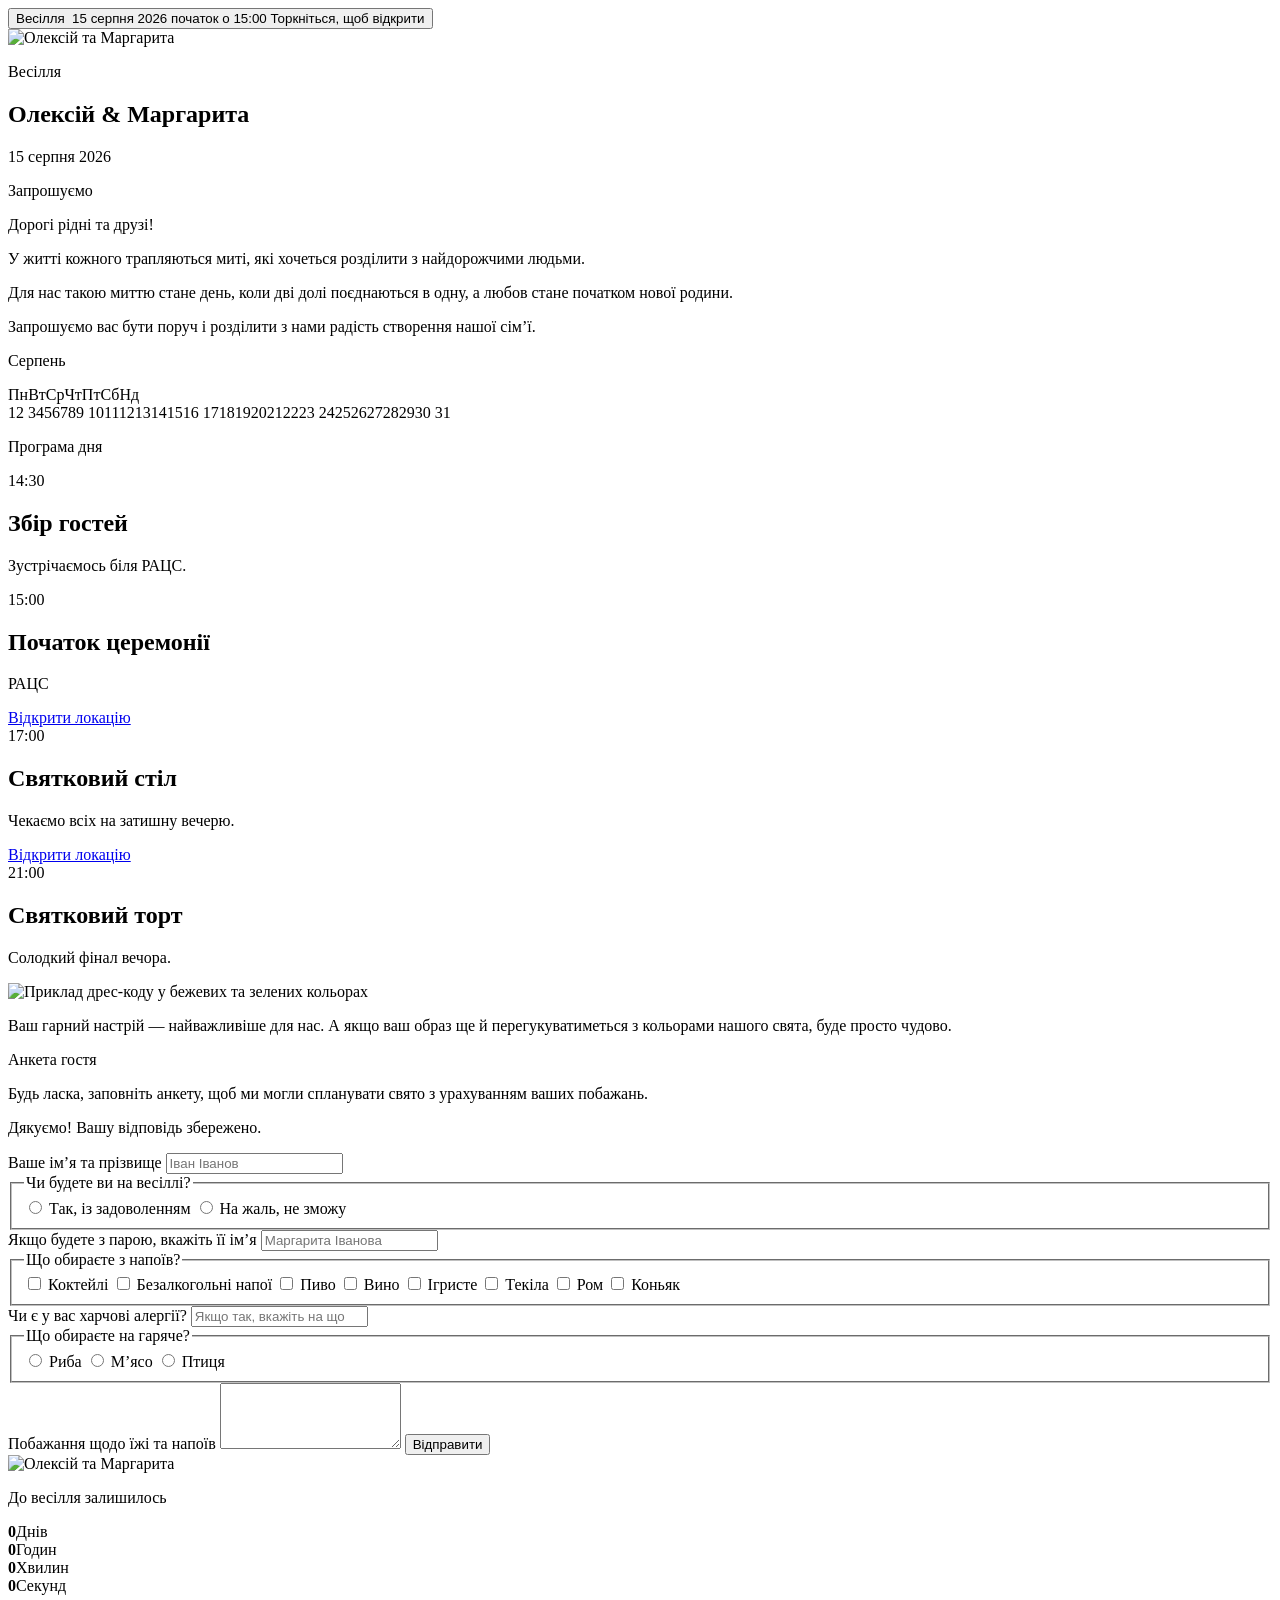
==== src/main/resources/templates/index.html @ 3e517e5e "Add wedding frames around photos" ====
<!DOCTYPE html>
<html lang="uk" xmlns:th="http://www.thymeleaf.org">
<head>
    <meta charset="UTF-8">
    <meta name="viewport" content="width=device-width, initial-scale=1.0">
    <title>Запрошення на весілля</title>
    <link rel="stylesheet" href="/css/style.css?v=20260625-10">
    <script src="/js/invitation.js?v=20260625-10" defer></script>
</head>
<body>
<main class="invitation">
    <div class="petals" aria-hidden="true">
        <span></span><span></span><span></span><span></span><span></span><span></span>
    </div>

    <section class="cover is-closed" id="cover" aria-label="Відкрити запрошення">
        <button class="cover-card" type="button" id="openInvitation">
            <span class="cover-frame" aria-hidden="true"></span>
            <span class="rings" aria-hidden="true"></span>
            <span class="cover-small">Весілля</span>
            <span class="cover-names" aria-label="Олексій і Маргарита">
                <img src="/images/cover-names-script.png?v=20260625-8" alt="">
            </span>
            <span class="cover-date">15 серпня 2026</span>
            <span class="cover-place">початок о 15:00</span>
            <span class="cover-action">Торкніться, щоб відкрити</span>
        </button>
    </section>

    <section class="screen intro" id="intro">
        <div class="photo-frame">
            <img src="/images/couple-main.jpg?v=20260625-9" alt="Олексій та Маргарита">
        </div>
        <p class="section-label">Весілля</p>
        <h1>Олексій &amp; Маргарита</h1>
        <p class="wedding-date">15 серпня 2026</p>
    </section>

    <section class="screen story">
        <p class="section-label">Запрошуємо</p>
        <div class="text-block">
            <p>Дорогі рідні та друзі!</p>
            <p>У житті кожного трапляються миті, які хочеться розділити з найдорожчими людьми.</p>
            <p>Для нас такою миттю стане день, коли дві долі поєднаються в одну, а любов стане початком нової родини.</p>
            <p>Запрошуємо вас бути поруч і розділити з нами радість створення нашої сім’ї.</p>
        </div>

        <div class="calendar" aria-label="Календар серпня 2026">
            <p>Серпень</p>
            <div class="calendar-grid calendar-weekdays">
                <span>Пн</span><span>Вт</span><span>Ср</span><span>Чт</span><span>Пт</span><span>Сб</span><span>Нд</span>
            </div>
            <div class="calendar-grid">
                <span></span><span></span><span></span><span></span><span></span><span>1</span><span>2</span>
                <span>3</span><span>4</span><span>5</span><span>6</span><span>7</span><span>8</span><span>9</span>
                <span>10</span><span>11</span><span>12</span><span>13</span><span>14</span><span class="heart-mark">15</span><span>16</span>
                <span>17</span><span>18</span><span>19</span><span>20</span><span>21</span><span>22</span><span>23</span>
                <span>24</span><span>25</span><span>26</span><span>27</span><span>28</span><span>29</span><span>30</span>
                <span>31</span>
            </div>
        </div>
    </section>

    <section class="screen program">
        <p class="section-label">Програма дня</p>
        <div class="timeline">
            <article>
                <time>14:30</time>
                <div>
                    <h2>Збір гостей</h2>
                    <p>Зустрічаємось біля РАЦС.</p>
                </div>
            </article>
            <article>
                <time>15:00</time>
                <div>
                    <h2>Початок церемонії</h2>
                    <p>РАЦС</p>
                    <a class="map-link" href="https://maps.app.goo.gl/A94mpvWgtPYndCmUA?g_st=it" target="_blank" rel="noopener">Відкрити локацію</a>
                </div>
            </article>
            <article>
                <time>17:00</time>
                <div>
                    <h2>Святковий стіл</h2>
                    <p>Чекаємо всіх на затишну вечерю.</p>
                    <a class="map-link" href="https://maps.app.goo.gl/Z5cfLzjxAruTfq9T6?g_st=it" target="_blank" rel="noopener">Відкрити локацію</a>
                </div>
            </article>
            <article>
                <time>21:00</time>
                <div>
                    <h2>Святковий торт</h2>
                    <p>Солодкий фінал вечора.</p>
                </div>
            </article>
        </div>
    </section>

    <section class="screen dress-code">
        <img src="/images/dress-code.png" alt="Приклад дрес-коду у бежевих та зелених кольорах">
        <p class="dress-text">Ваш гарний настрій — найважливіше для нас. А якщо ваш образ ще й перегукуватиметься з кольорами нашого свята, буде просто чудово.</p>
    </section>

    <section class="screen rsvp" id="rsvp">
        <p class="section-label">Анкета гостя</p>
        <p class="form-note">Будь ласка, заповніть анкету, щоб ми могли спланувати свято з урахуванням ваших побажань.</p>

        <p class="success" th:if="${sent}">Дякуємо! Вашу відповідь збережено.</p>
        <p class="success form-success" hidden>Дякуємо! Вашу відповідь збережено.</p>

        <form method="post" action="/rsvp">
            <label>
                Ваше ім’я та прізвище
                <input name="fullName" type="text" placeholder="Іван Іванов" required>
            </label>

            <fieldset>
                <legend>Чи будете ви на весіллі?</legend>
                <label><input type="radio" name="attendance" value="Так, із задоволенням" required> Так, із задоволенням</label>
                <label><input type="radio" name="attendance" value="На жаль, не зможу"> На жаль, не зможу</label>
            </fieldset>

            <label>
                Якщо будете з парою, вкажіть її ім’я
                <input name="partnerName" type="text" placeholder="Маргарита Іванова">
            </label>

            <fieldset>
                <legend>Що обираєте з напоїв?</legend>
                <label><input type="checkbox" name="drinks" value="Коктейлі"> Коктейлі</label>
                <label><input type="checkbox" name="drinks" value="Безалкогольні напої"> Безалкогольні напої</label>
                <label><input type="checkbox" name="drinks" value="Пиво"> Пиво</label>
                <label><input type="checkbox" name="drinks" value="Вино"> Вино</label>
                <label><input type="checkbox" name="drinks" value="Ігристе"> Ігристе</label>
                <label><input type="checkbox" name="drinks" value="Текіла"> Текіла</label>
                <label><input type="checkbox" name="drinks" value="Ром"> Ром</label>
                <label><input type="checkbox" name="drinks" value="Коньяк"> Коньяк</label>
            </fieldset>

            <label>
                Чи є у вас харчові алергії?
                <input name="allergy" type="text" placeholder="Якщо так, вкажіть на що">
            </label>

            <fieldset>
                <legend>Що обираєте на гаряче?</legend>
                <label><input type="radio" name="meal" value="Риба"> Риба</label>
                <label><input type="radio" name="meal" value="М’ясо"> М’ясо</label>
                <label><input type="radio" name="meal" value="Птиця"> Птиця</label>
            </fieldset>

            <label>
                Побажання щодо їжі та напоїв
                <textarea name="wishes" rows="4"></textarea>
            </label>

            <button type="submit">Відправити</button>
        </form>
    </section>

    <section class="screen countdown" id="countdown">
        <div class="photo-frame small">
            <img src="/images/couple-countdown.jpg?v=20260625-9" alt="Олексій та Маргарита">
        </div>
        <p class="section-label">До весілля залишилось</p>
        <div class="countdown-grid" data-countdown="2026-08-15T15:00:00+03:00">
            <div><strong data-days>0</strong><span>Днів</span></div>
            <div><strong data-hours>0</strong><span>Годин</span></div>
            <div><strong data-minutes>0</strong><span>Хвилин</span></div>
            <div><strong data-seconds>0</strong><span>Секунд</span></div>
        </div>
    </section>
</main>
</body>
</html>
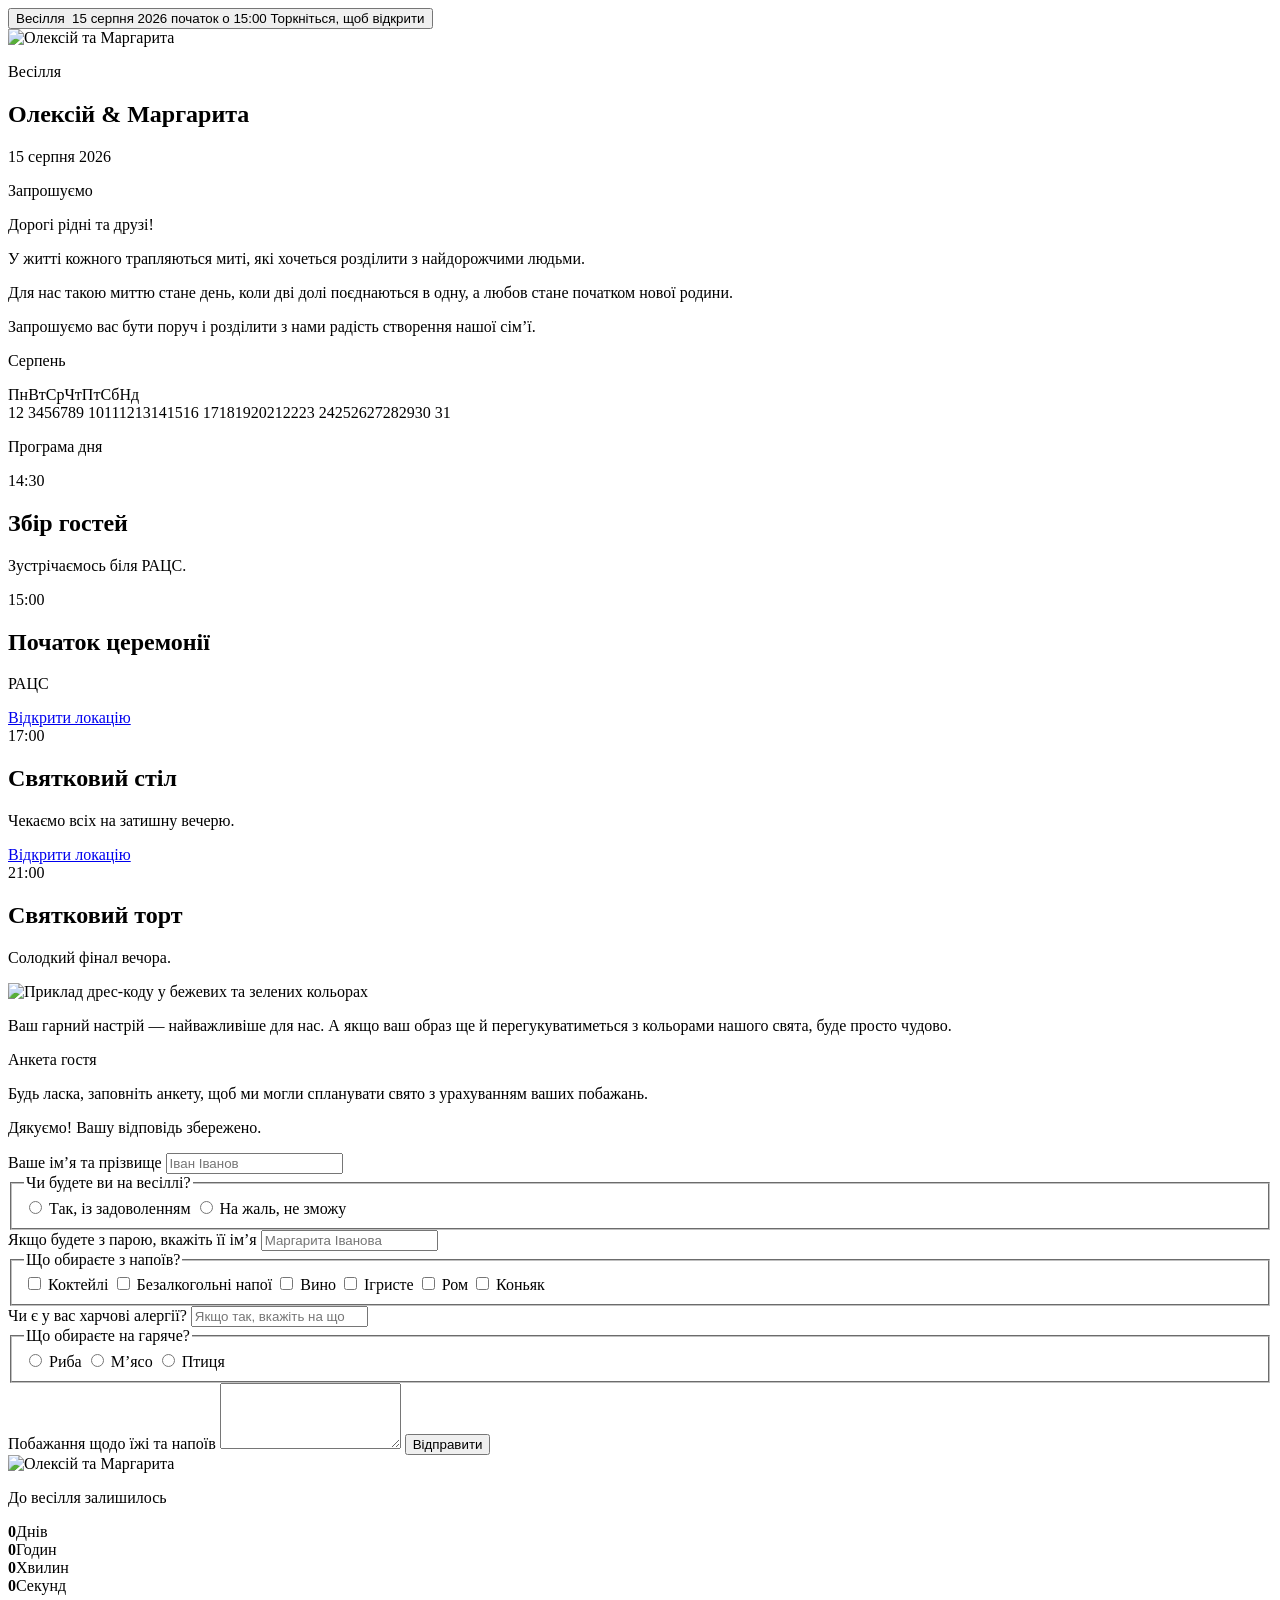
==== commit c9ee2a2a: "Refine frame and RSVP options" ====
--- a/src/main/resources/templates/index.html
+++ b/src/main/resources/templates/index.html
@@ -4,8 +4,8 @@
     <meta charset="UTF-8">
     <meta name="viewport" content="width=device-width, initial-scale=1.0">
     <title>Запрошення на весілля</title>
-    <link rel="stylesheet" href="/css/style.css?v=20260625-10">
-    <script src="/js/invitation.js?v=20260625-10" defer></script>
+    <link rel="stylesheet" href="/css/style.css?v=20260626-1">
+    <script src="/js/invitation.js?v=20260626-1" defer></script>
 </head>
 <body>
 <main class="invitation">
@@ -130,10 +130,8 @@
                 <legend>Що обираєте з напоїв?</legend>
                 <label><input type="checkbox" name="drinks" value="Коктейлі"> Коктейлі</label>
                 <label><input type="checkbox" name="drinks" value="Безалкогольні напої"> Безалкогольні напої</label>
-                <label><input type="checkbox" name="drinks" value="Пиво"> Пиво</label>
                 <label><input type="checkbox" name="drinks" value="Вино"> Вино</label>
                 <label><input type="checkbox" name="drinks" value="Ігристе"> Ігристе</label>
-                <label><input type="checkbox" name="drinks" value="Текіла"> Текіла</label>
                 <label><input type="checkbox" name="drinks" value="Ром"> Ром</label>
                 <label><input type="checkbox" name="drinks" value="Коньяк"> Коньяк</label>
             </fieldset>
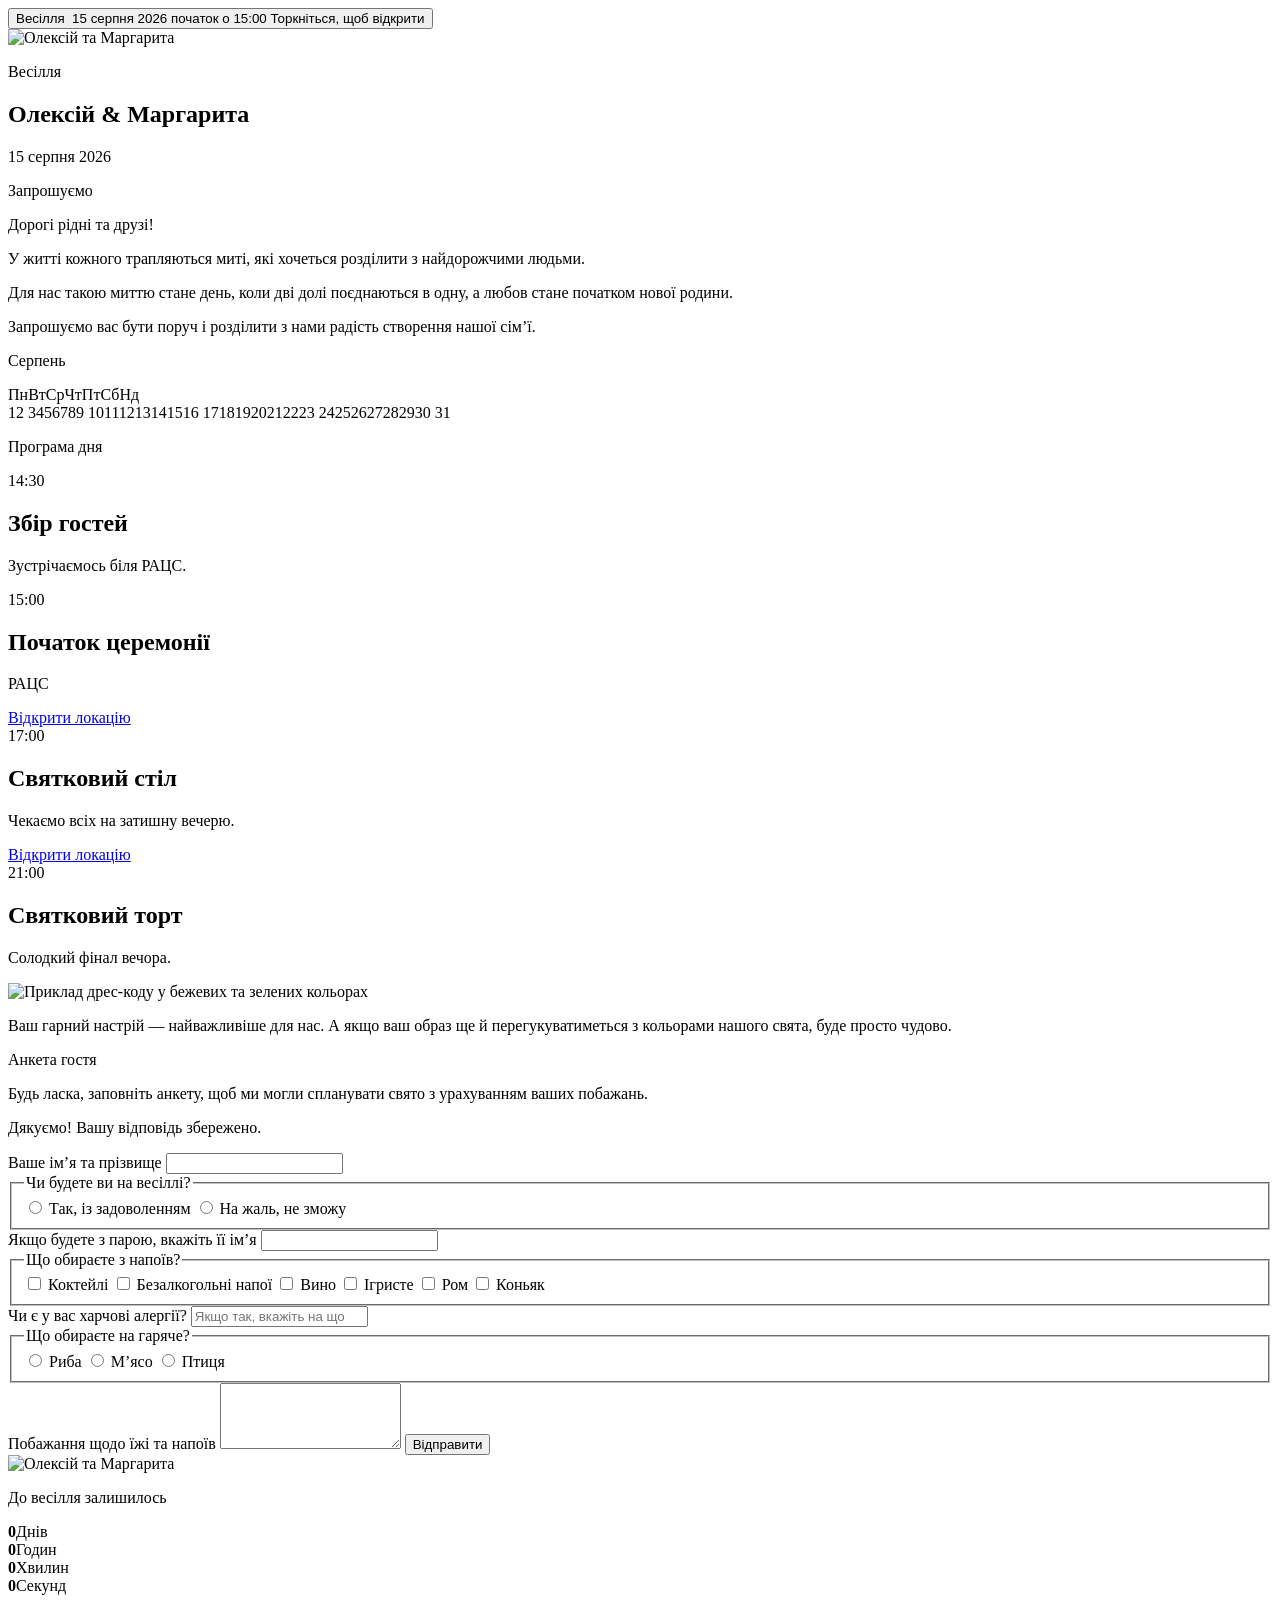
==== commit 9af89ef4: "Remove RSVP name placeholders" ====
--- a/src/main/resources/templates/index.html
+++ b/src/main/resources/templates/index.html
@@ -4,8 +4,8 @@
     <meta charset="UTF-8">
     <meta name="viewport" content="width=device-width, initial-scale=1.0">
     <title>Запрошення на весілля</title>
-    <link rel="stylesheet" href="/css/style.css?v=20260626-1">
-    <script src="/js/invitation.js?v=20260626-1" defer></script>
+    <link rel="stylesheet" href="/css/style.css?v=20260626-3">
+    <script src="/js/invitation.js?v=20260626-3" defer></script>
 </head>
 <body>
 <main class="invitation">
@@ -112,7 +112,7 @@
         <form method="post" action="/rsvp">
             <label>
                 Ваше ім’я та прізвище
-                <input name="fullName" type="text" placeholder="Іван Іванов" required>
+                <input name="fullName" type="text" required>
             </label>
 
             <fieldset>
@@ -123,7 +123,7 @@
 
             <label>
                 Якщо будете з парою, вкажіть її ім’я
-                <input name="partnerName" type="text" placeholder="Маргарита Іванова">
+                <input name="partnerName" type="text">
             </label>
 
             <fieldset>
